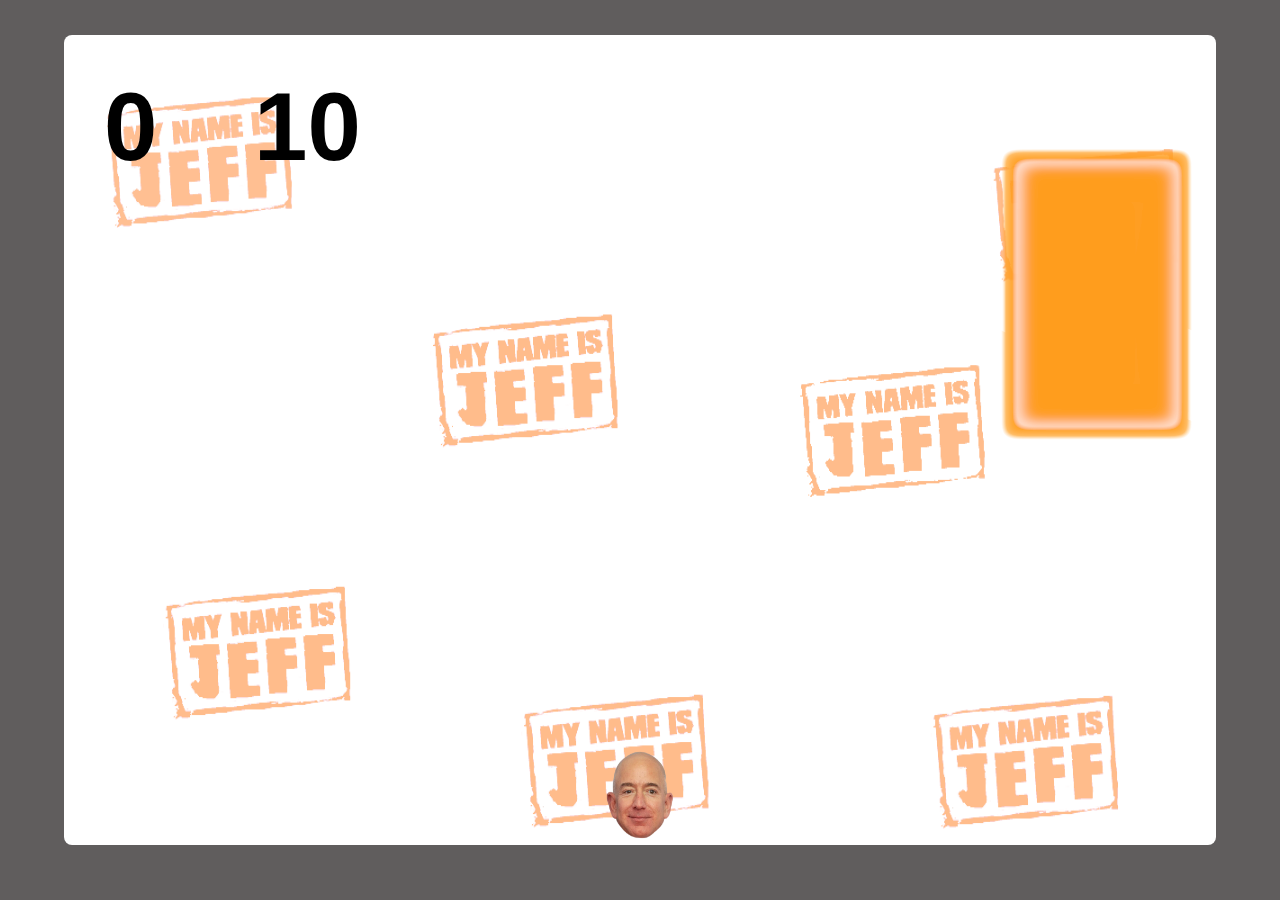
==== game.html @ 89eb4b16 "la primera parte" ====
<!DOCTYPE html>
<html lang="en">
<head>
    <meta charset="UTF-8">
    <meta name="viewport" content="width=device-width, initial-scale=1.0">
    <meta http-equiv="X-UA-Compatible" content="ie=edge">
    <link rel="stylesheet" href="css/game.css">

    <title>MY NAME IS JEFF</title>
</head>
<body>

    <canvas id="canvas"></canvas>

    <script src="js/wife.js"></script>
    <script src="js/euflag.js"></script>
    <script src="js/dollar.js"></script>
    <script src="js/orangeframe.js"></script>
    <script src="js/player.js"></script>
    <script src="js/background.js"></script>
    <script src="js/game.js"></script>
    <script src="js/scripts.js"></script>


</body>
</html>
---- css/game.css ----
body {
    padding: 0;
    margin: 0;
    background-color: rgb(56, 53, 53, .8)
  }

canvas {
  display: block;
  margin: 35px auto;
  border-radius: 8px
}
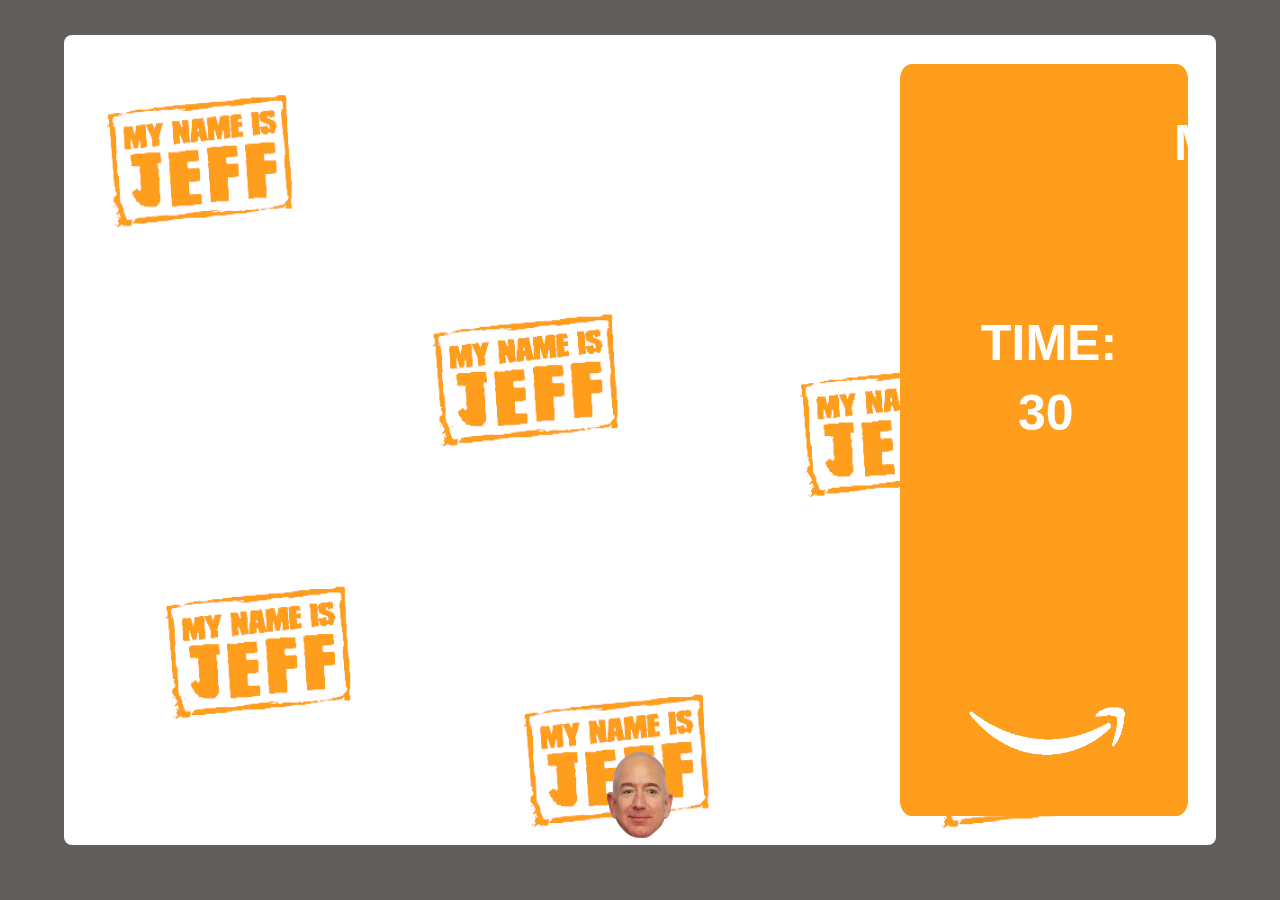
==== commit eb4ea40d: "Sonidos" ====
--- a/game.html
+++ b/game.html
@@ -12,13 +12,18 @@
 
     <canvas id="canvas"></canvas>
 
+    <script src="js/dislikes.js"></script>
+    <script src="js/jefflaughing.js"></script>
+    <script src="js/bullets.js"></script>
+    <script src="js/enemies.js"></script>
     <script src="js/wife.js"></script>
     <script src="js/euflag.js"></script>
     <script src="js/dollar.js"></script>
-    <script src="js/orangeframe.js"></script>
+    <script src="js/frame.js"></script>
+    <script src="js/repartidor.js"></script>
     <script src="js/player.js"></script>
     <script src="js/background.js"></script>
-    <script src="js/game.js"></script>
+    <script src="js/game2.js"></script>
     <script src="js/scripts.js"></script>
 
 
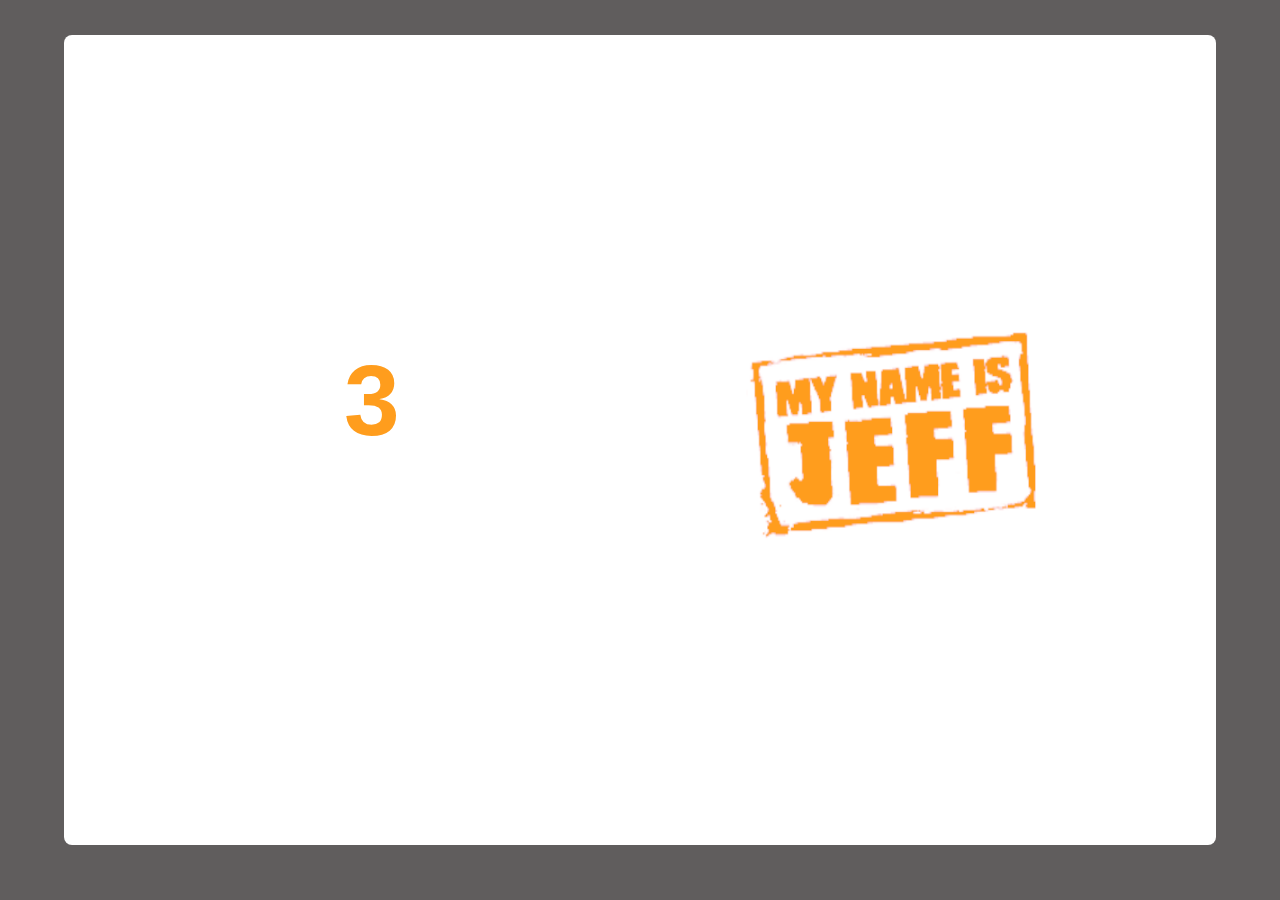
==== commit e017189f: "Correcciones" ====
--- a/game.html
+++ b/game.html
@@ -23,7 +23,7 @@
     <script src="js/repartidor.js"></script>
     <script src="js/player.js"></script>
     <script src="js/background.js"></script>
-    <script src="js/game2.js"></script>
+    <script src="js/game.js"></script>
     <script src="js/scripts.js"></script>
 
 
